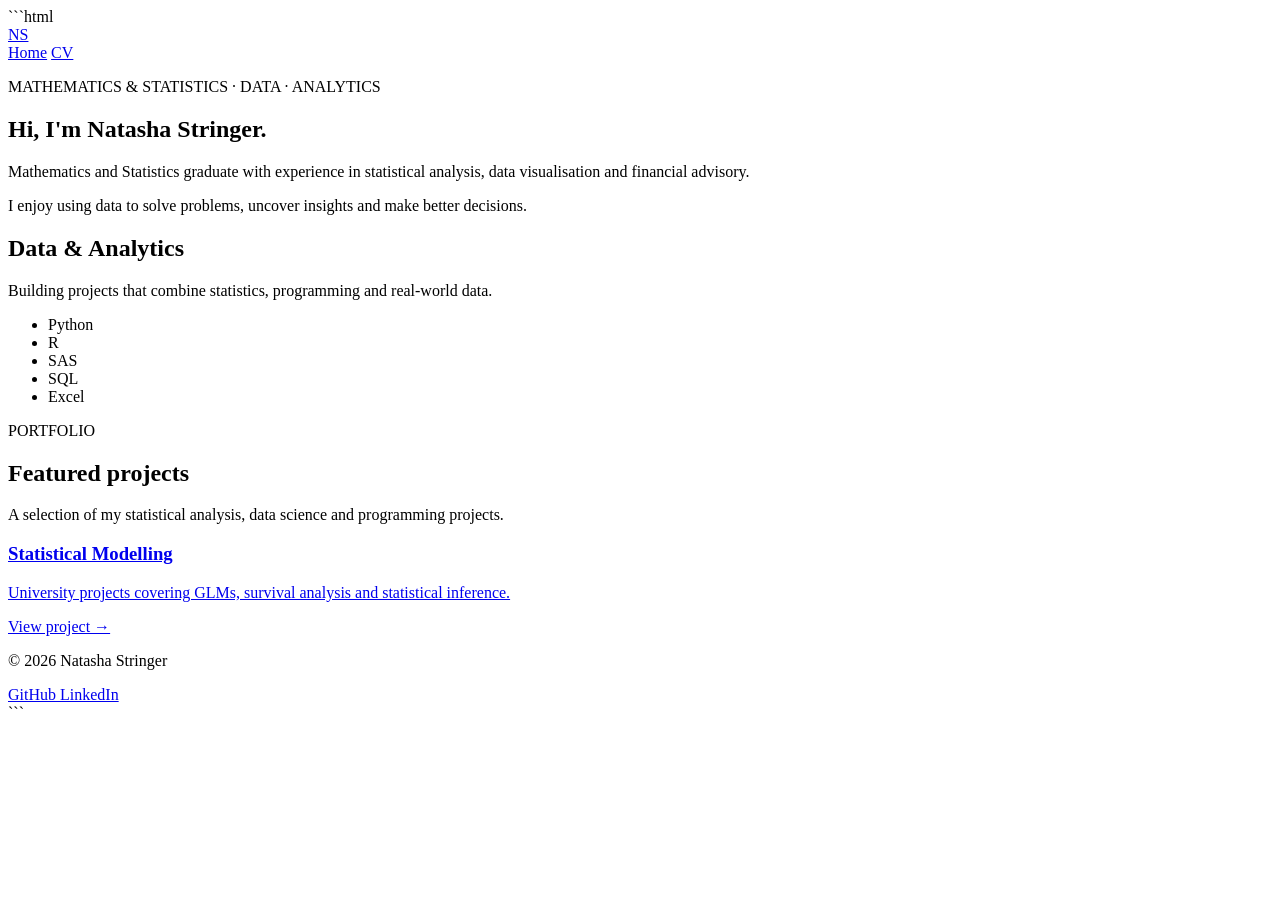
==== index.html @ e93b4751 "Update index.html" ====
```html
<!DOCTYPE html>
<html lang="en">
<head>
    <meta charset="UTF-8">
    <meta name="viewport" content="width=device-width, initial-scale=1.0">
    <title>Natasha Stringer | Data & Analytics</title>
    <link rel="stylesheet" href="style.css">
</head>

<body>

    <!-- Navigation -->
    <nav>
        <div class="nav-container">
            <a href="index.html" class="logo">NS</a>

            <div class="nav-links">
                <a href="index.html">Home</a>
                <a href="statistical-modelling.html" class="project-card">
                <a href="cv.html">CV</a>
            </div>
        </div>
    </nav>

    <!-- Hero Section -->
    <main>

        <section class="hero">

            <div class="hero-text">

                <p class="eyebrow">MATHEMATICS & STATISTICS · DATA · ANALYTICS</p>

                <h1>
                    Hi, I'm Natasha Stringer.</span>
                </h1>

                <p class="intro">
                    Mathematics and Statistics graduate with experience in
                    statistical analysis, data visualisation and financial
                    advisory.
                </p>

                <p class="intro">
                    I enjoy using data to solve problems, uncover insights
                    and make better decisions.
                </p>
                
                </div>

            </div>


            <div class="hero-card">

                <h2>Data & Analytics</h2>

                <p>
                    Building projects that combine statistics,
                    programming and real-world data.
                </p>

                 <ul class="skills">
                    <li>Python</li>
                    <li>R</li>
                    <li>SAS</li>
                    <li>SQL</li>
                    <li>Excel</li>
                </ul>

            </div>

        </section>


        <!-- Featured Projects -->

        <section class="featured">

            <div class="section-heading">
                <p class="eyebrow">PORTFOLIO</p>

                <h2>Featured projects</h2>

                <p>
                    A selection of my statistical analysis,
                    data science and programming projects.
                </p>
            </div>


              <a href="statistical-modelling.html" class="project-card">

                    <h3>Statistical Modelling</h3>

                    <p>
                        University projects covering GLMs,
                        survival analysis and statistical inference.
                    </p>

                    <span class="project-link">
                        View project →
                    </span>

                </a>

            </div>

        </section>

    <!-- Footer -->

    <footer>

        <p>© 2026 Natasha Stringer</p>

        <div>
            <a href="https://github.com/natashastr4" target="_blank">
                GitHub
            </a>

            <a href="#" target="_blank">
                LinkedIn
            </a>
        </div>

    </footer>

</body>
</html>
```
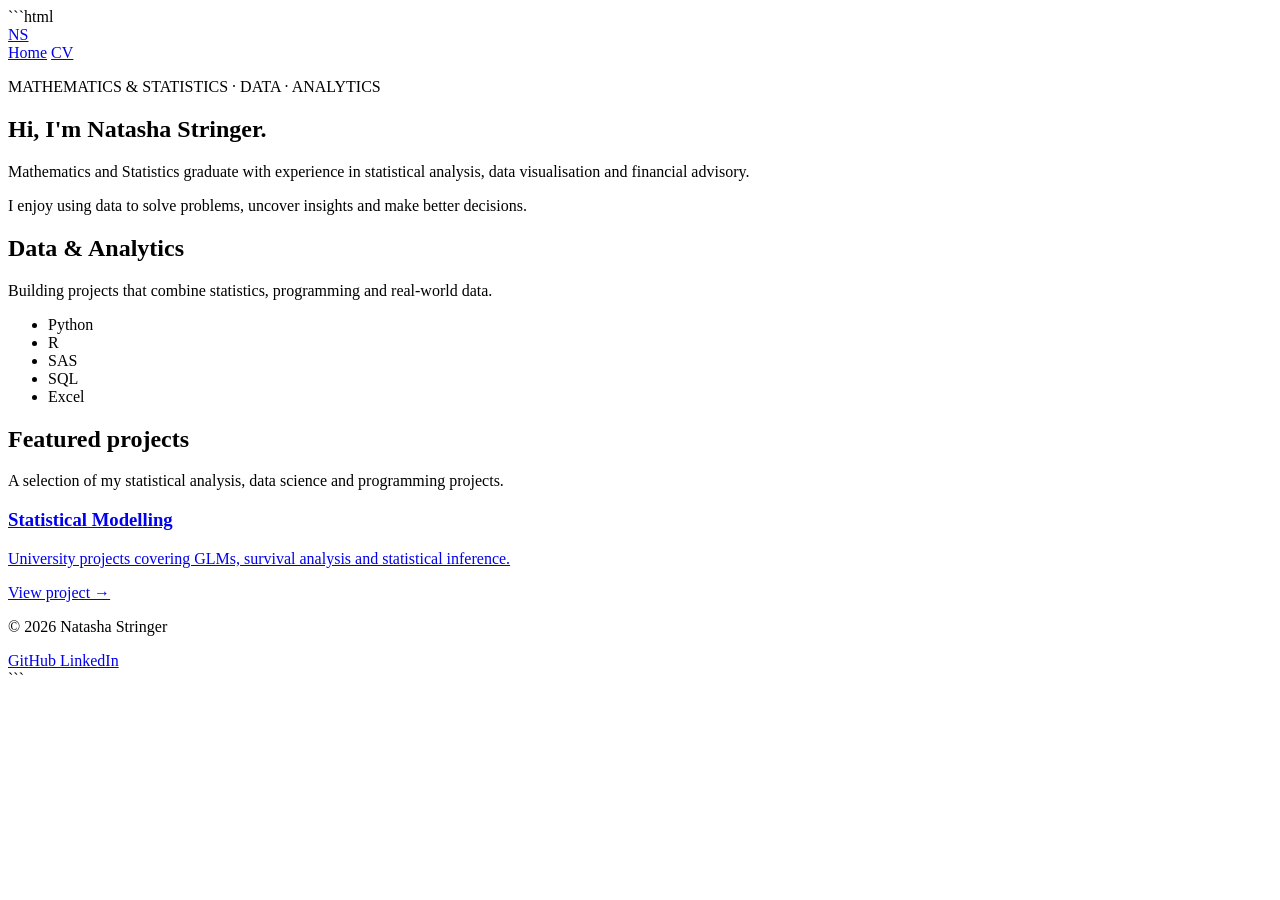
==== commit 96d6280f: "Update index.html" ====
--- a/index.html
+++ b/index.html
@@ -79,7 +79,6 @@
         <section class="featured">
 
             <div class="section-heading">
-                <p class="eyebrow">PORTFOLIO</p>
 
                 <h2>Featured projects</h2>
 
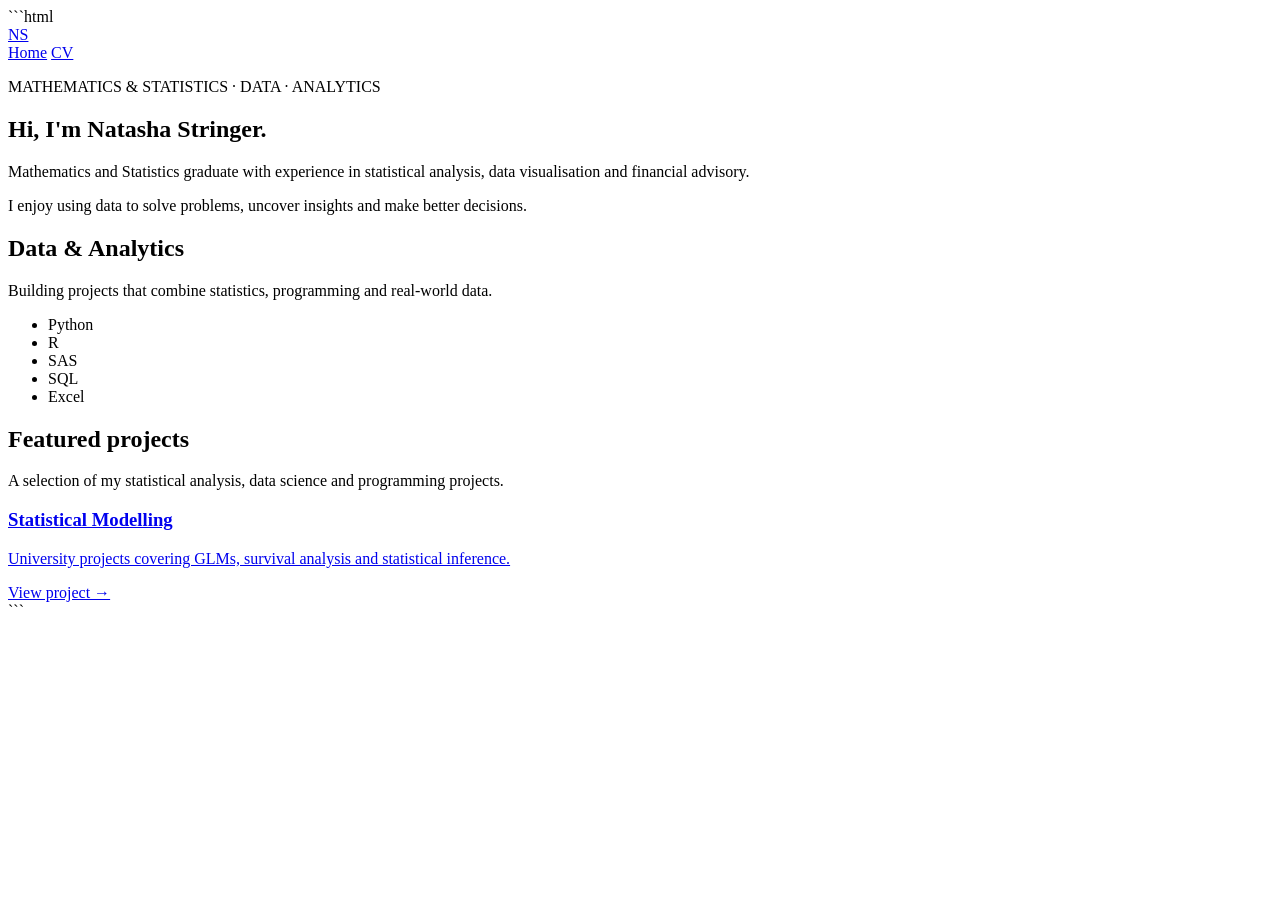
==== commit 67a7e63b: "Update index.html" ====
--- a/index.html
+++ b/index.html
@@ -18,7 +18,7 @@
             <div class="nav-links">
                 <a href="index.html">Home</a>
                 <a href="statistical-modelling.html" class="project-card">
-                <a href="cv.html">CV</a>
+               <a href="CV-%20Natasha%20Stringer.pdf" target="_blank">CV</a>
             </div>
         </div>
     </nav>
@@ -110,20 +110,6 @@
 
     <!-- Footer -->
 
-    <footer>
-
-        <p>© 2026 Natasha Stringer</p>
-
-        <div>
-            <a href="https://github.com/natashastr4" target="_blank">
-                GitHub
-            </a>
-
-            <a href="#" target="_blank">
-                LinkedIn
-            </a>
-        </div>
-
     </footer>
 
 </body>
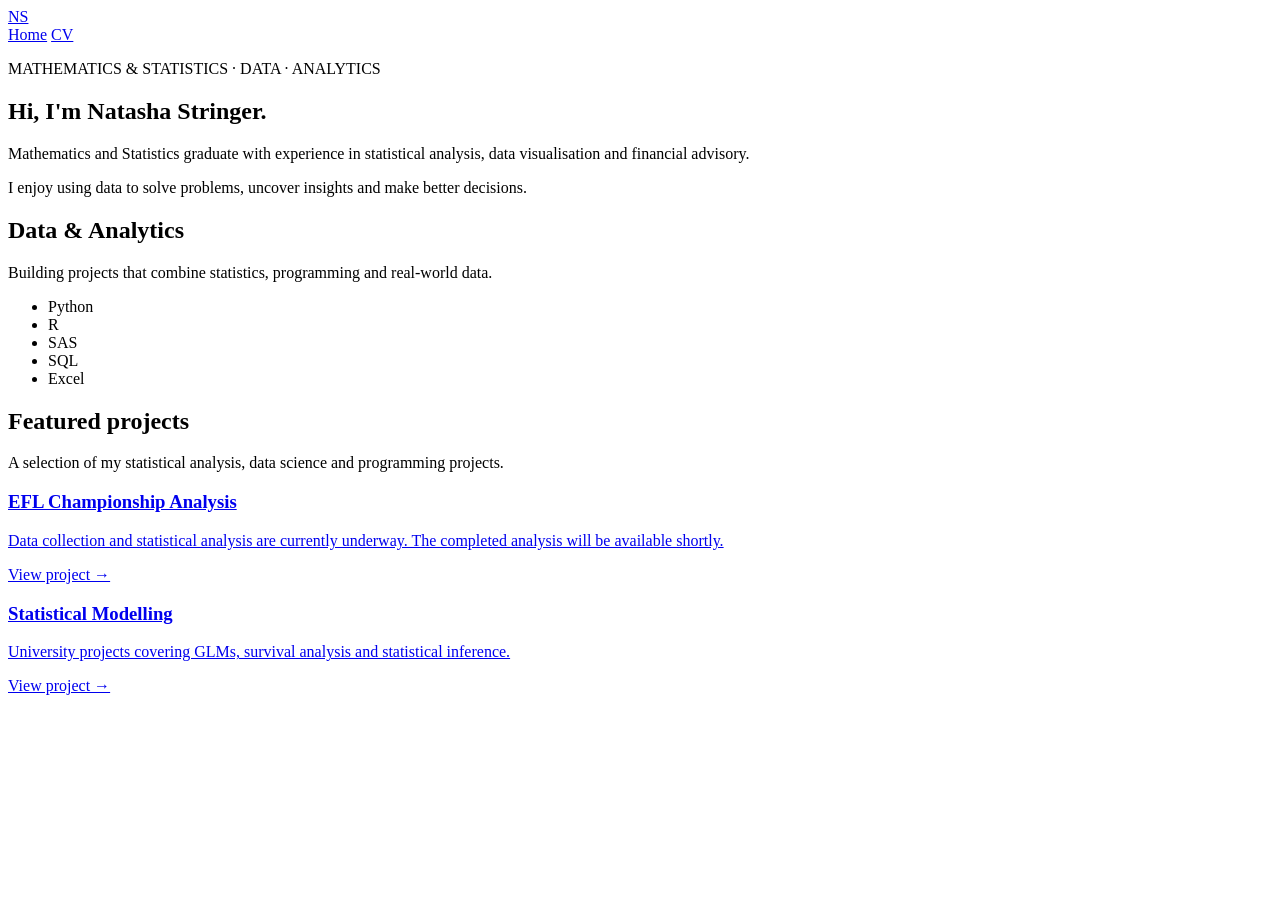
==== commit 0bb767e3: "Update index.html" ====
--- a/index.html
+++ b/index.html
@@ -1,4 +1,4 @@
-```html
+
 <!DOCTYPE html>
 <html lang="en">
 <head>
@@ -88,7 +88,23 @@
                 </p>
             </div>
 
+         <div class="project-grid">
 
+                <a href="projects.html" class="project-card">
+
+                    <h3>EFL Championship Analysis</h3>
+
+                    <p>
+                        Data collection and statistical analysis are currently underway. 
+                        The completed analysis will be available shortly.
+                    </p>
+
+                    <span class="project-link">
+                        View project →
+                    </span>
+
+                </a>
+     
               <a href="statistical-modelling.html" class="project-card">
 
                     <h3>Statistical Modelling</h3>
@@ -114,4 +130,4 @@
 
 </body>
 </html>
-```
+
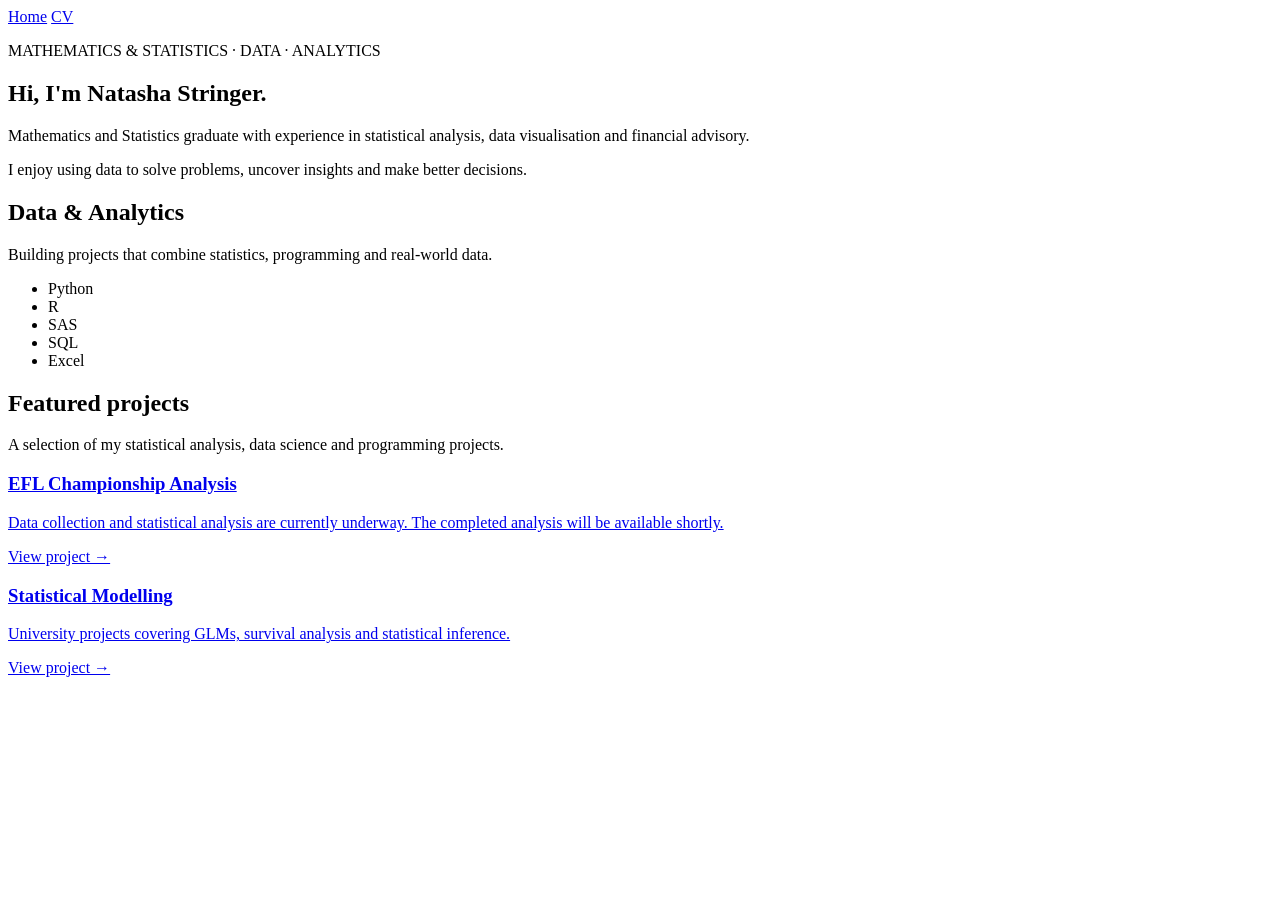
==== commit b0ad44f2: "Update index.html" ====
--- a/index.html
+++ b/index.html
@@ -12,9 +12,6 @@
 
     <!-- Navigation -->
     <nav>
-        <div class="nav-container">
-            <a href="index.html" class="logo">NS</a>
-
             <div class="nav-links">
                 <a href="index.html">Home</a>
                 <a href="statistical-modelling.html" class="project-card">
